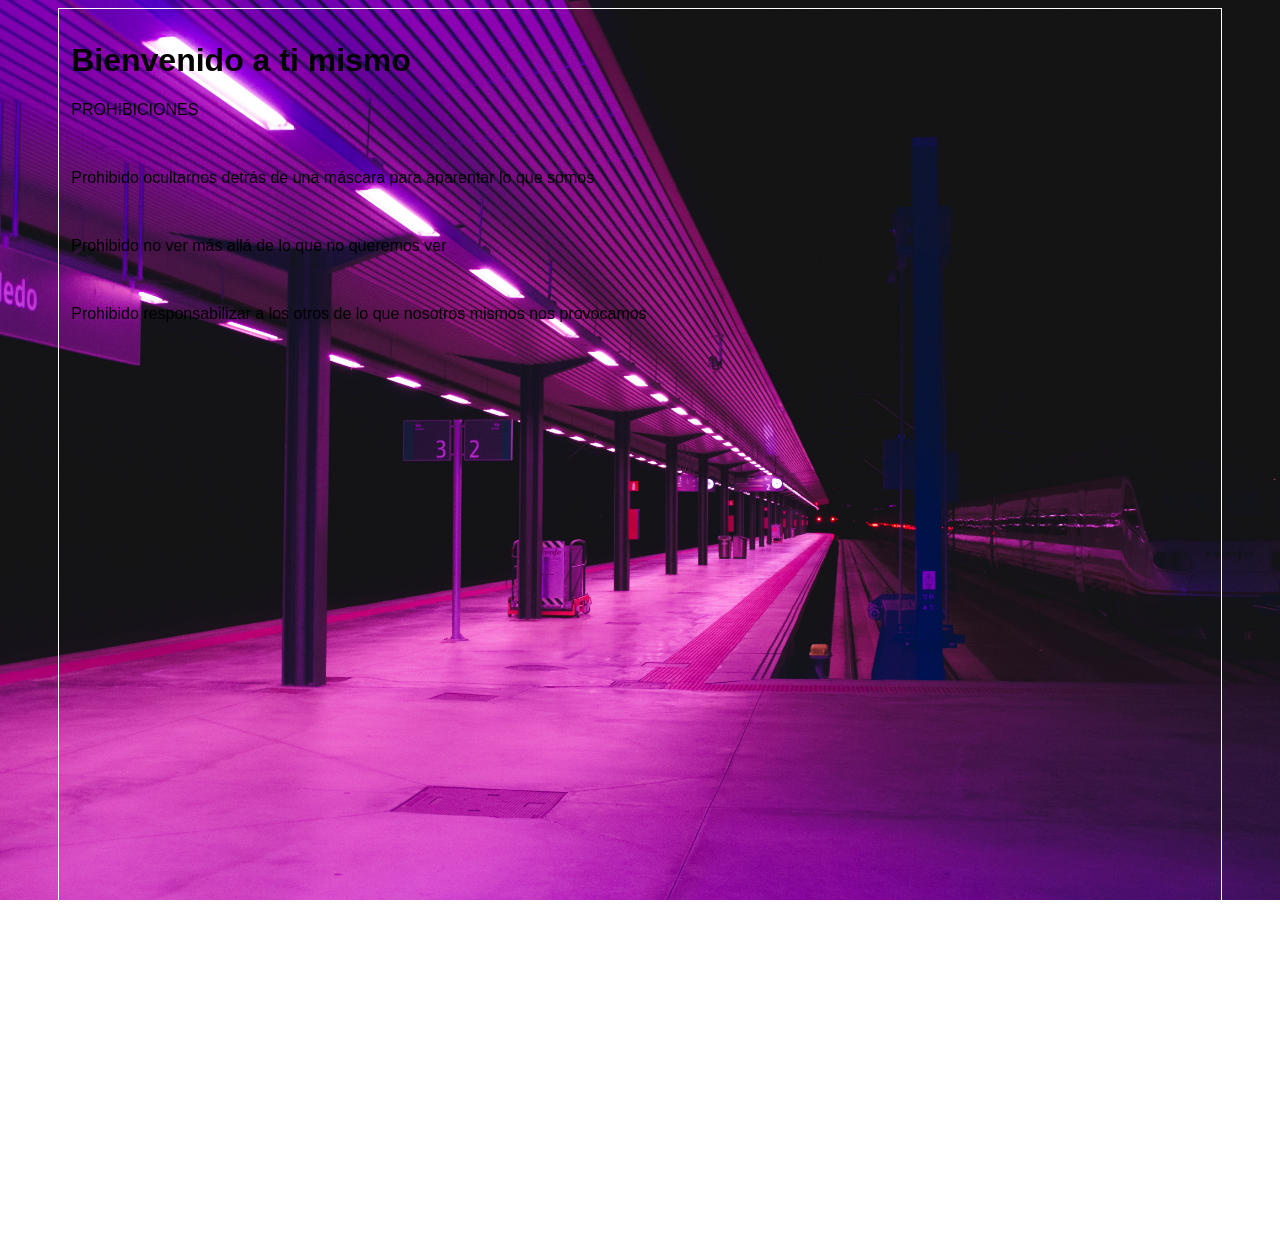
==== index.html @ 0bf41cc7 "reorganizing files" ====
<!DOCTYPE html>
<html lang="en">
	<head>
		<meta charset="UTF-8">
		<title>ENCUENTROS</title>
		<link rel="stylesheet" href="style.css">
	</head>
	<body>
		<div>
		<h1>Bienvenido a ti mismo</h1>
		<p>PROHIBICIONES</p>
		<img src="" alt="">
		<p>Prohibido ocultarnos detrás de una máscara para aparentar lo que somos</p>
		<img src="" alt="">
		<p>Prohibido no ver más allá de lo que no queremos ver</p>
		<img src="" alt="">
		<p>Prohibido responsabilizar a los otros de lo que nosotros mismos nos provocamos</p>
	</div>
	</body>
</html>
---- style.css ----
html{
	margin: 0;
	padding: 0;
	font-family: sans-serif;
}

body{
	background: url(background.jpg) no-repeat center center fixed;
	background-size: cover; 
}

div{
	width: 90%;
	height: 1200px;
	margin: 0 auto;
	padding: 12px;
	border: 1px solid white;
	background: rgba(255,255,255,0,1); 
}

h1{

}

p{

}

img{

}
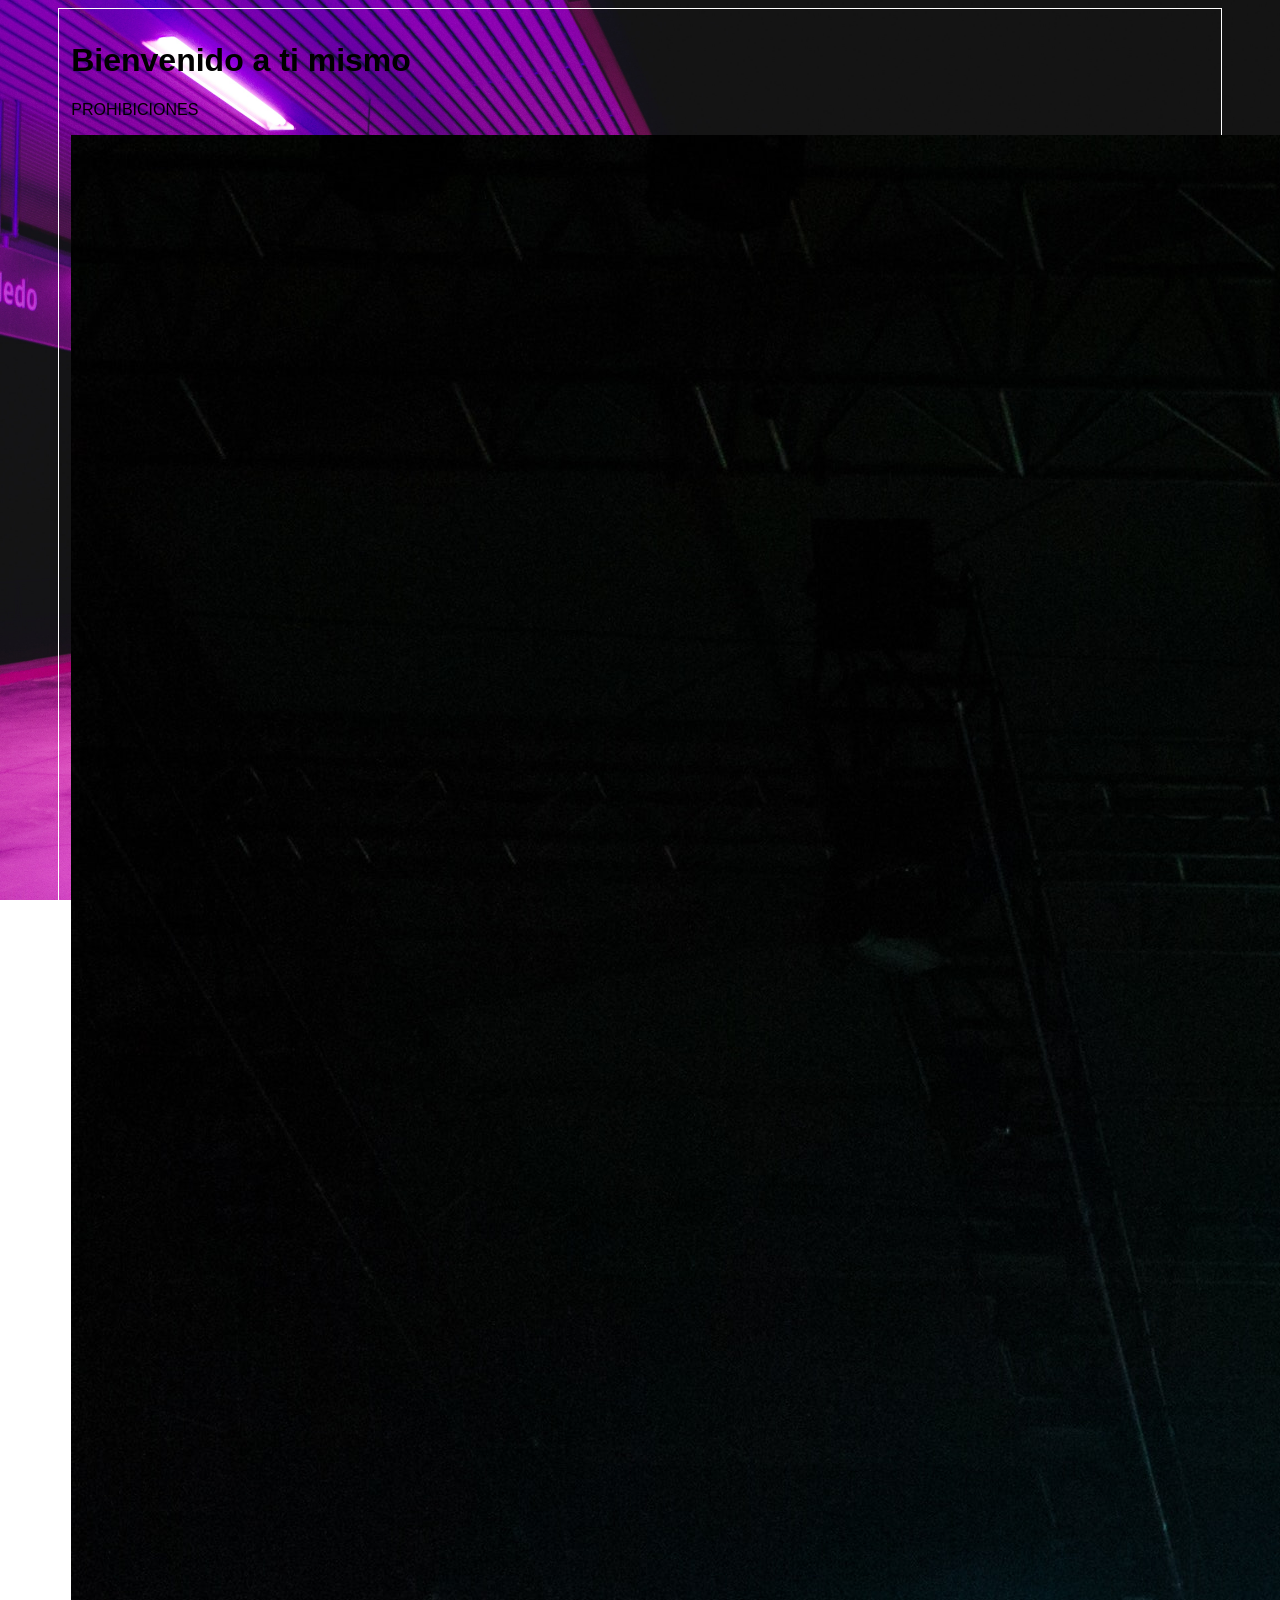
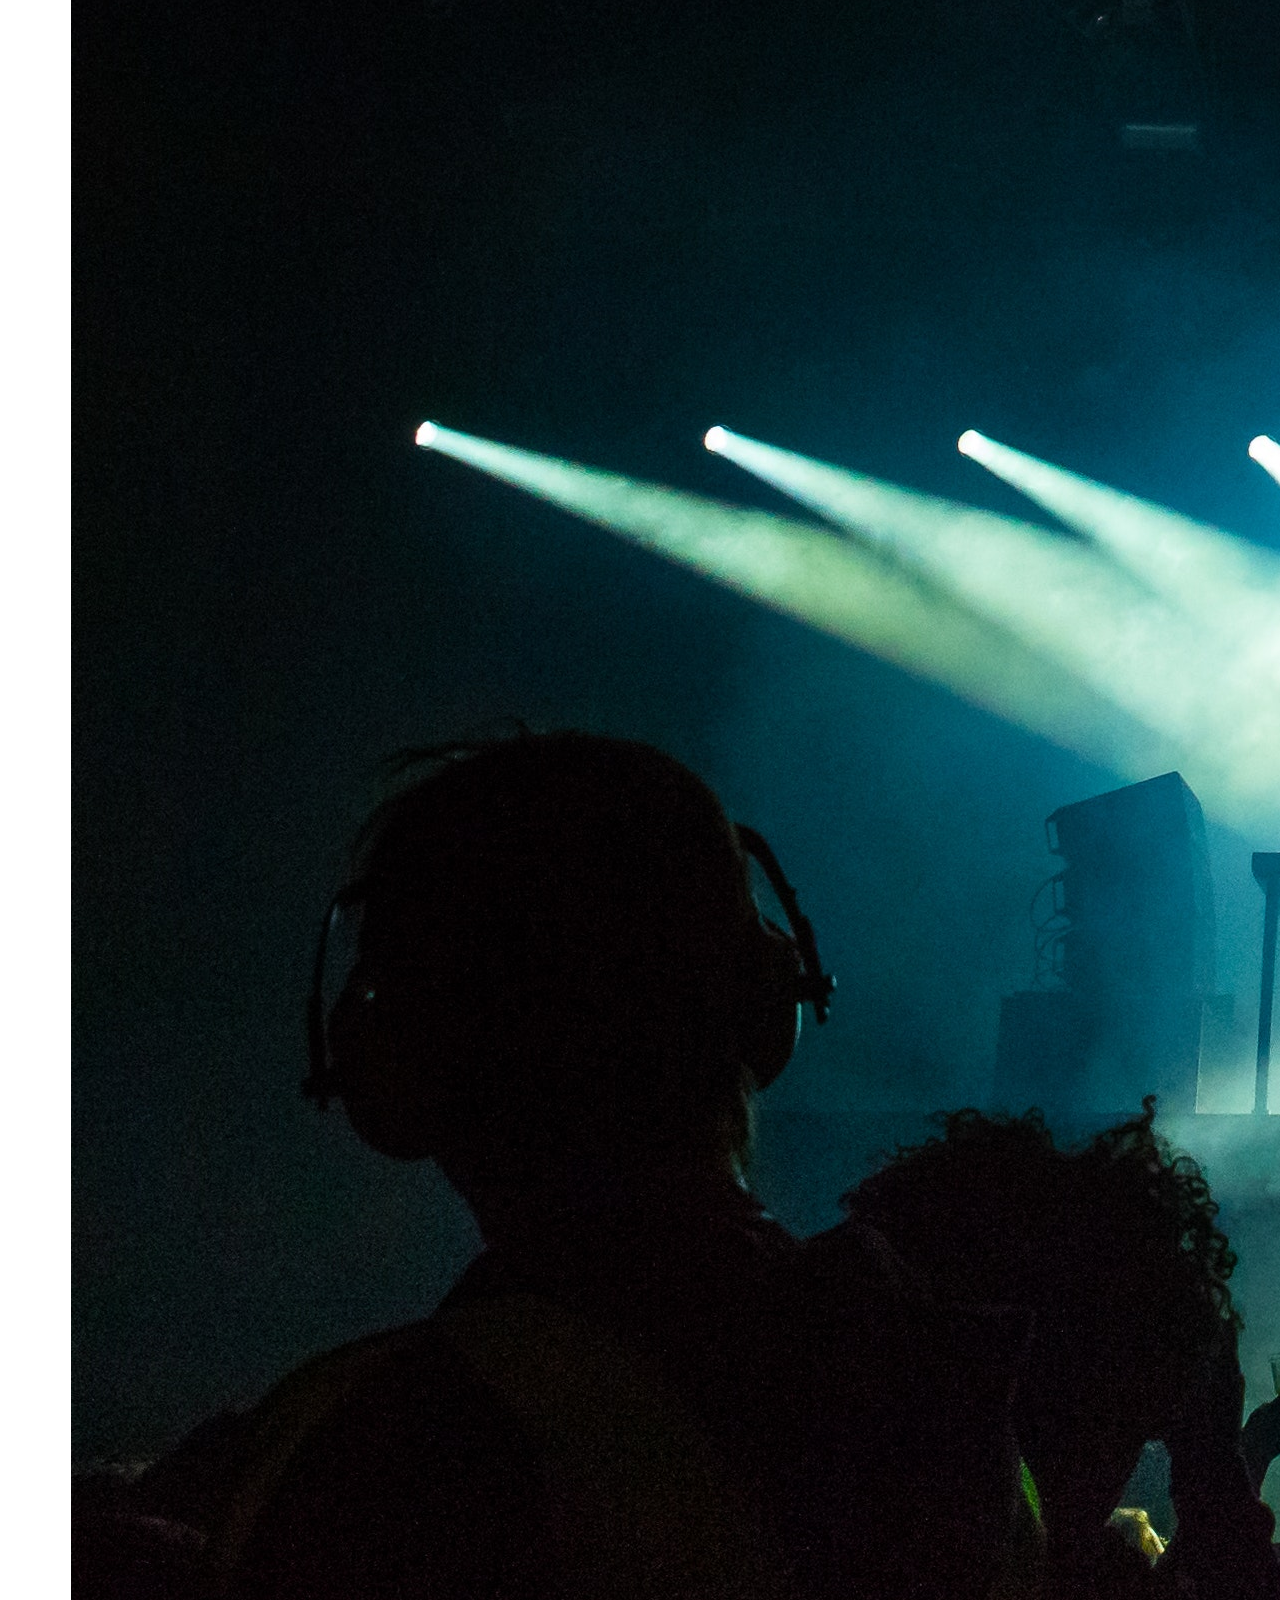
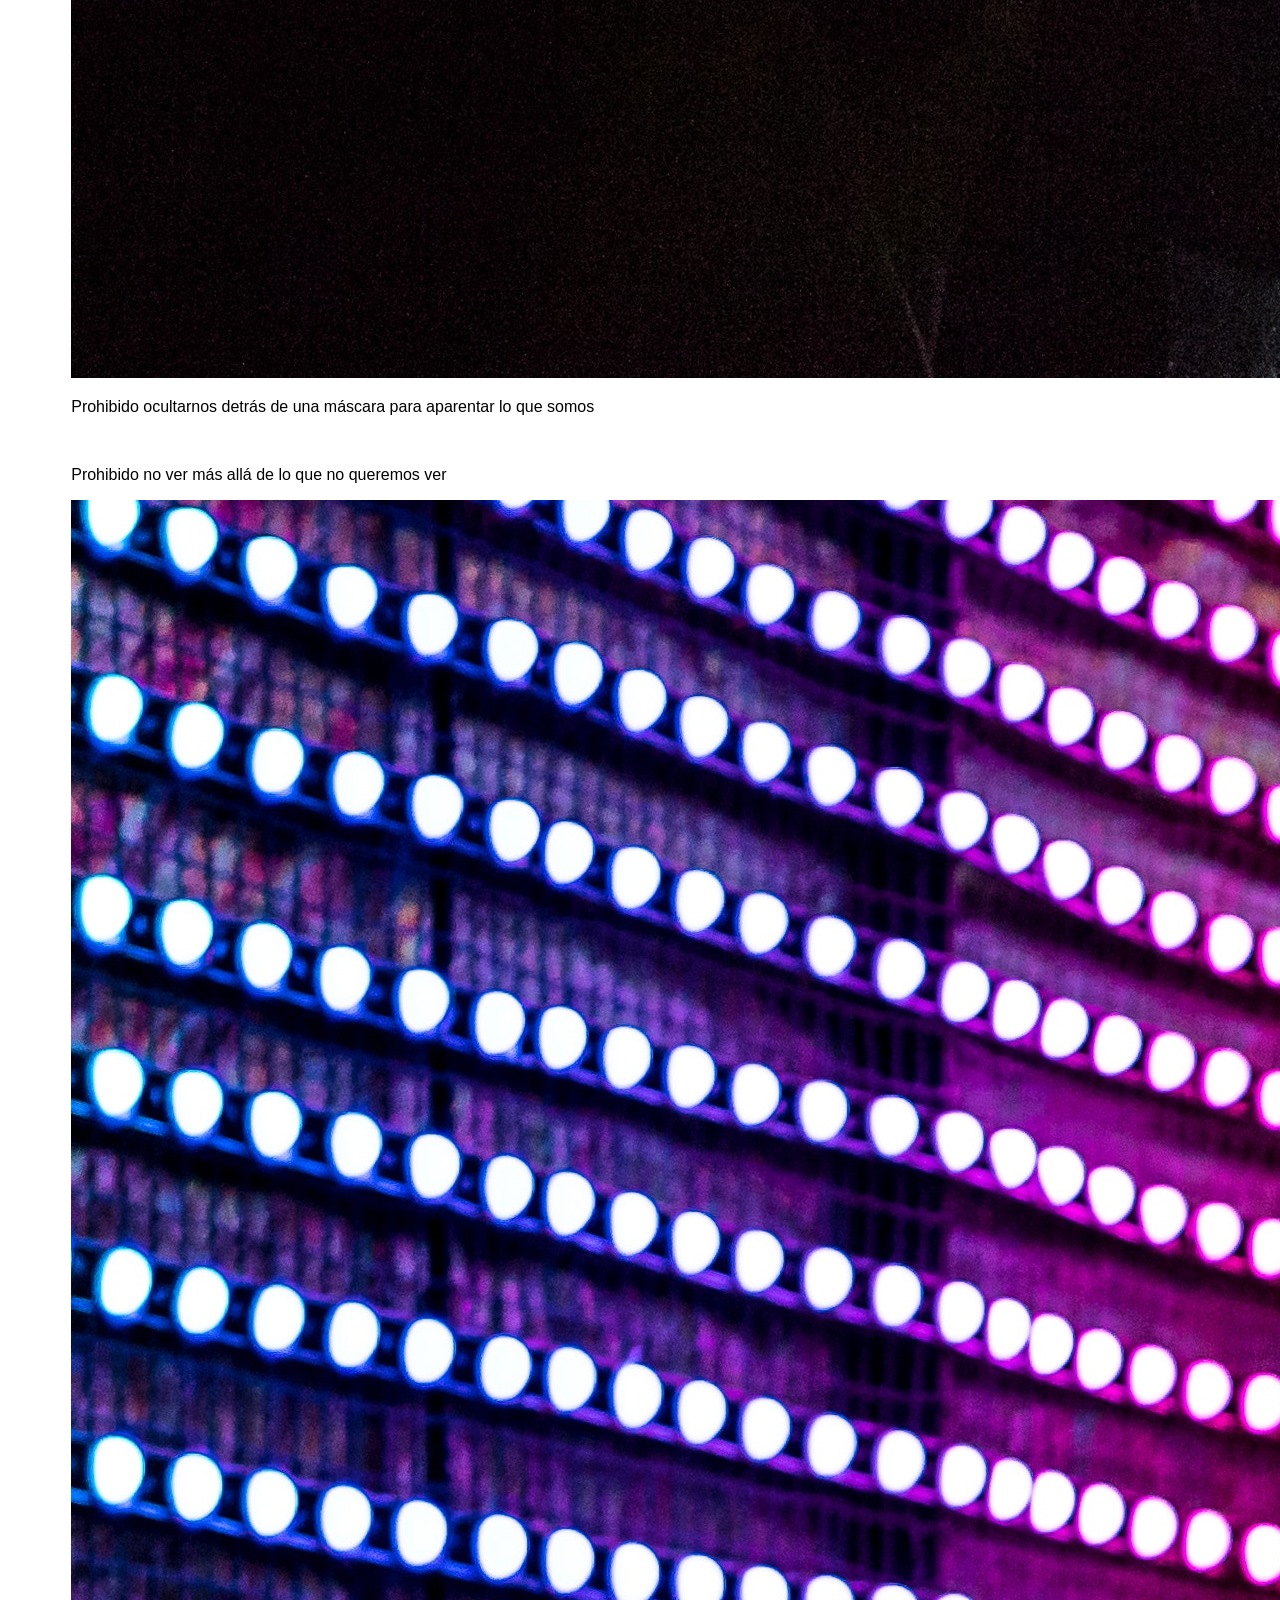
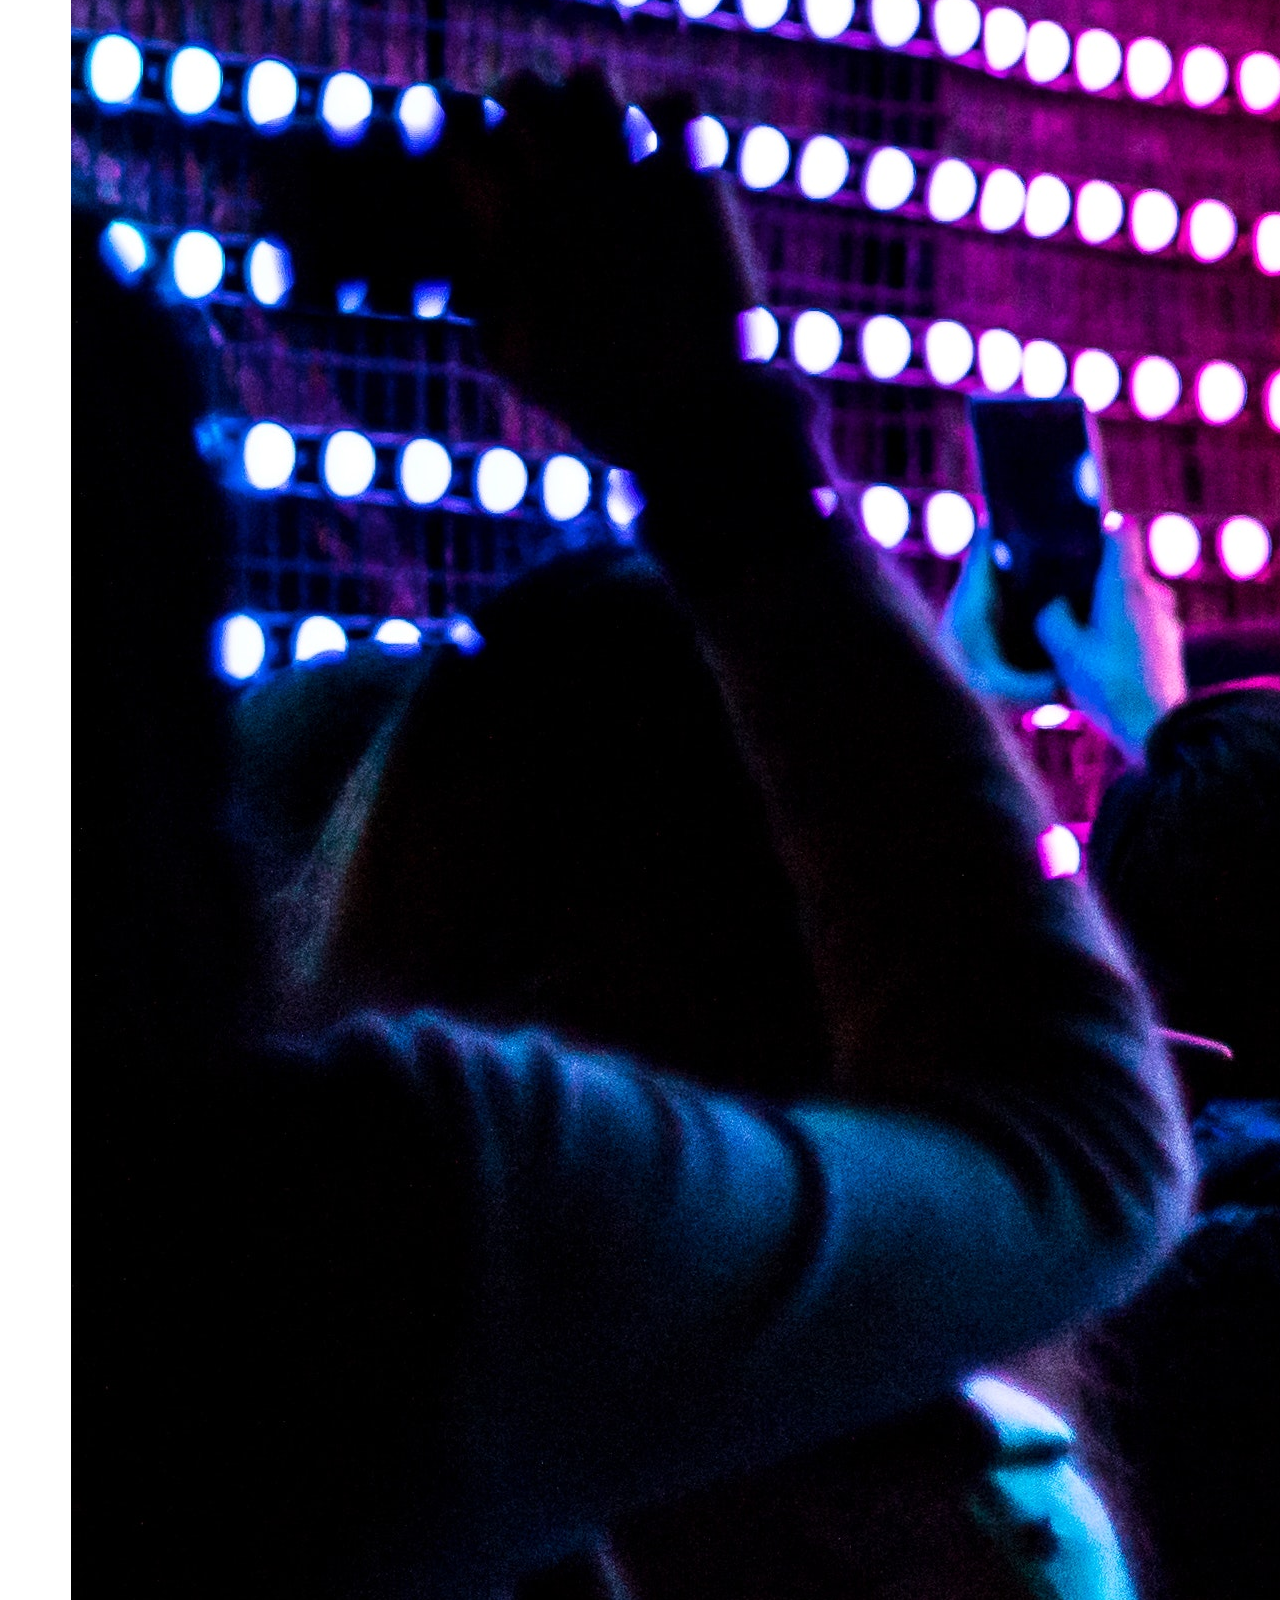
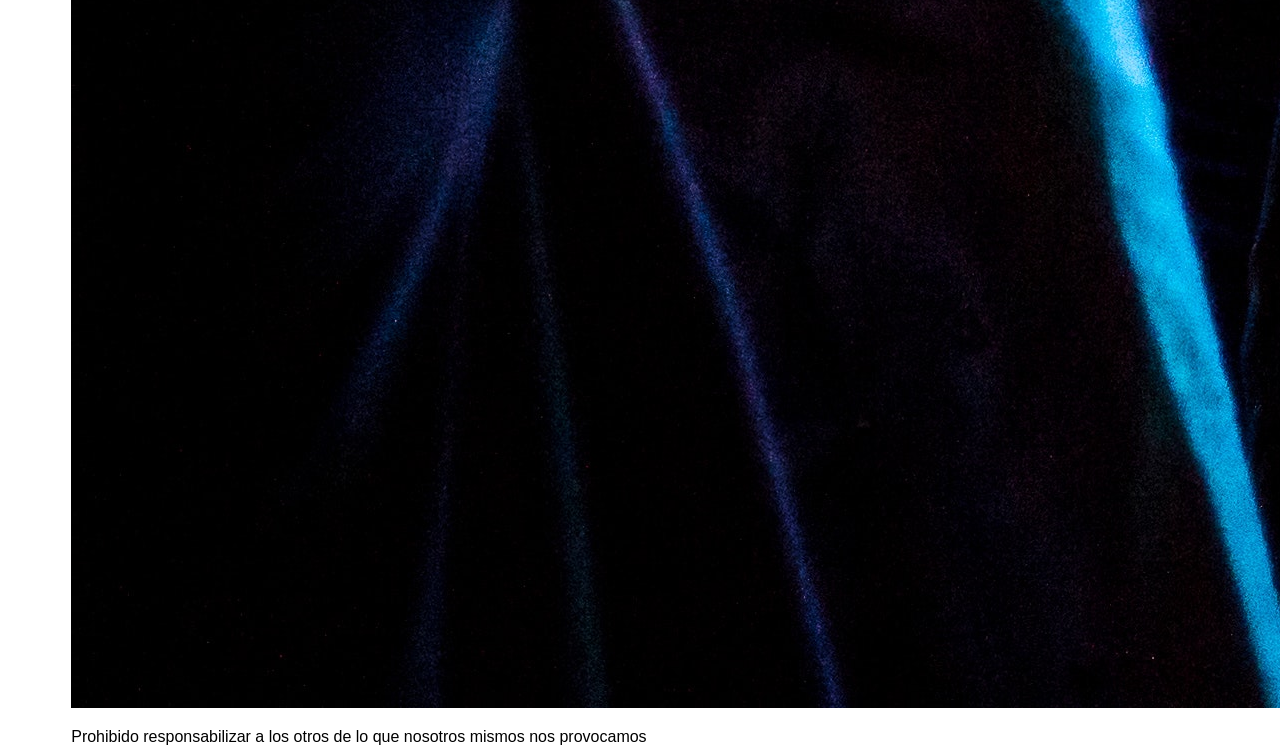
==== commit 823cb750: "adding image" ====
--- a/index.html
+++ b/index.html
@@ -9,11 +9,11 @@
 		<div>
 		<h1>Bienvenido a ti mismo</h1>
 		<p>PROHIBICIONES</p>
-		<img src="" alt="">
+		<img src="fotouno.jpg" alt="">
 		<p>Prohibido ocultarnos detrás de una máscara para aparentar lo que somos</p>
-		<img src="" alt="">
+		<img src="fotodos.jpg" alt="">
 		<p>Prohibido no ver más allá de lo que no queremos ver</p>
-		<img src="" alt="">
+		<img src="fototres.jpg" alt="">
 		<p>Prohibido responsabilizar a los otros de lo que nosotros mismos nos provocamos</p>
 	</div>
 	</body>
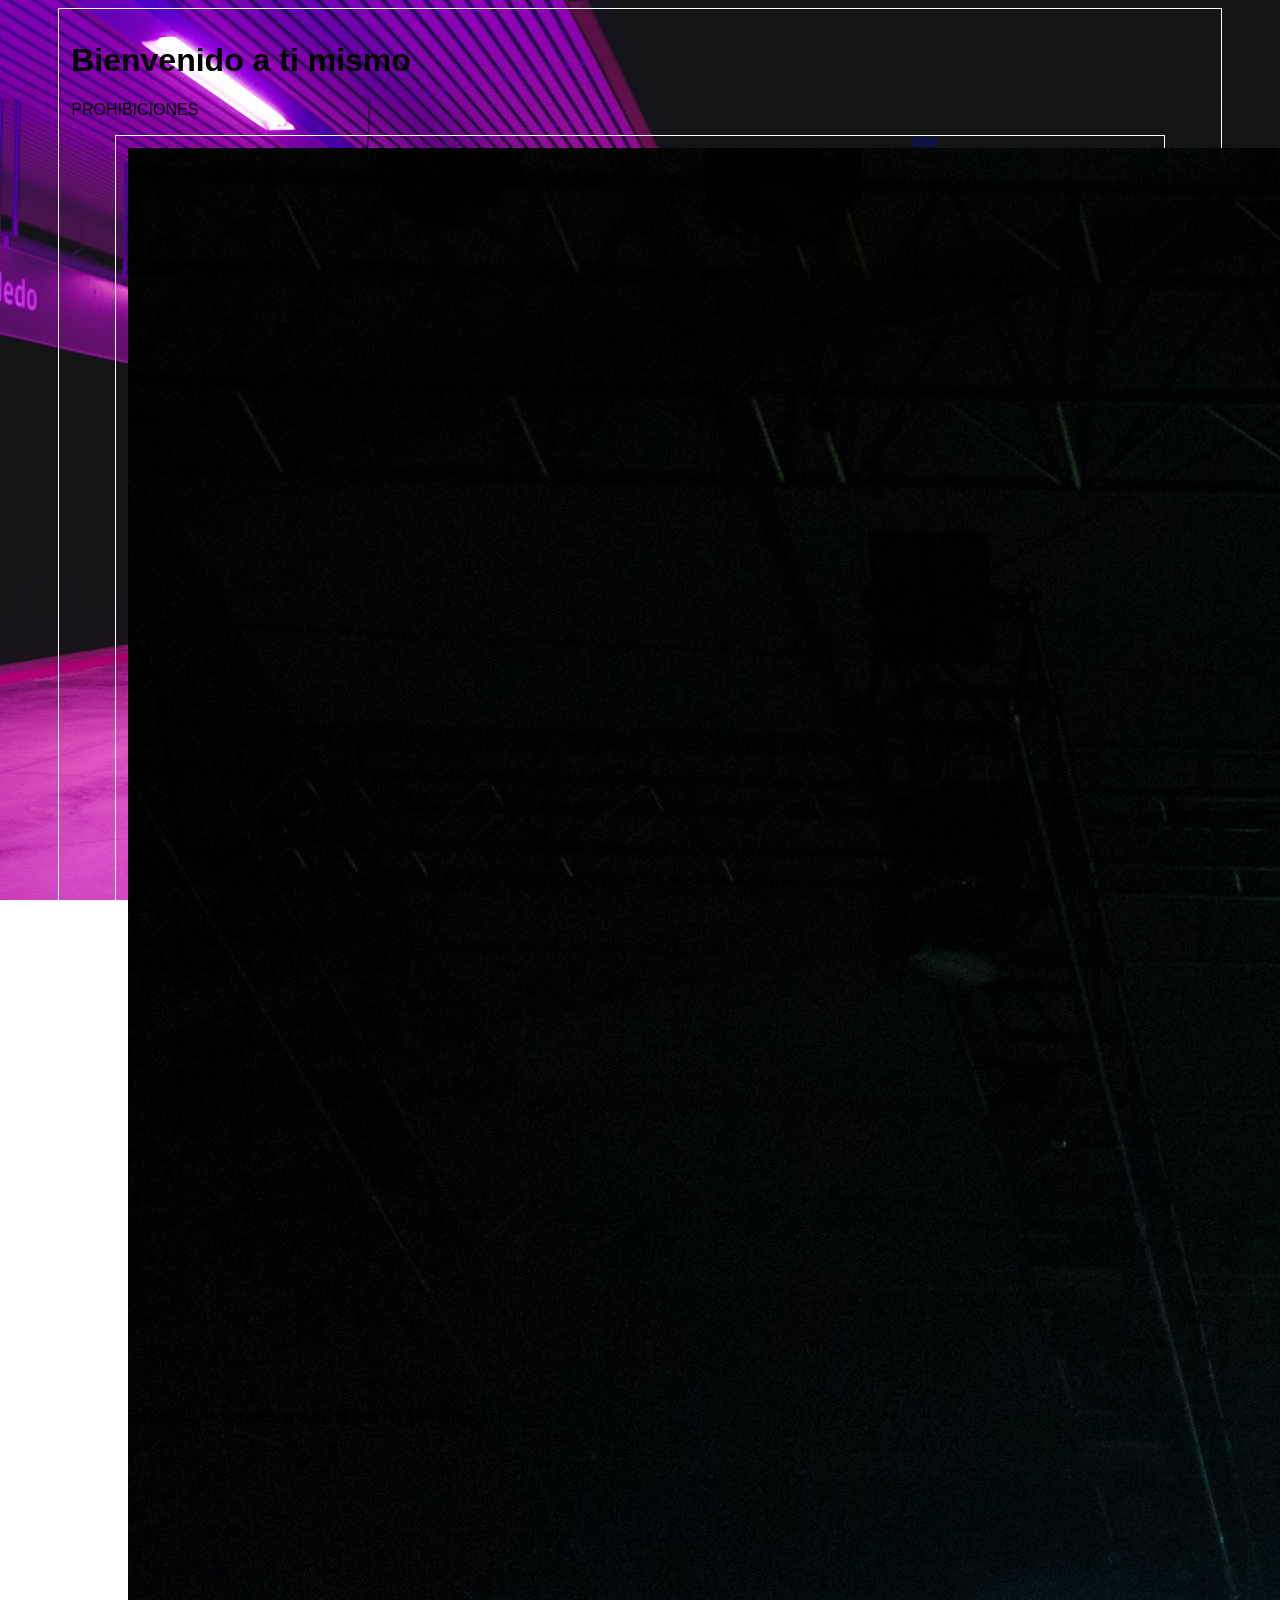
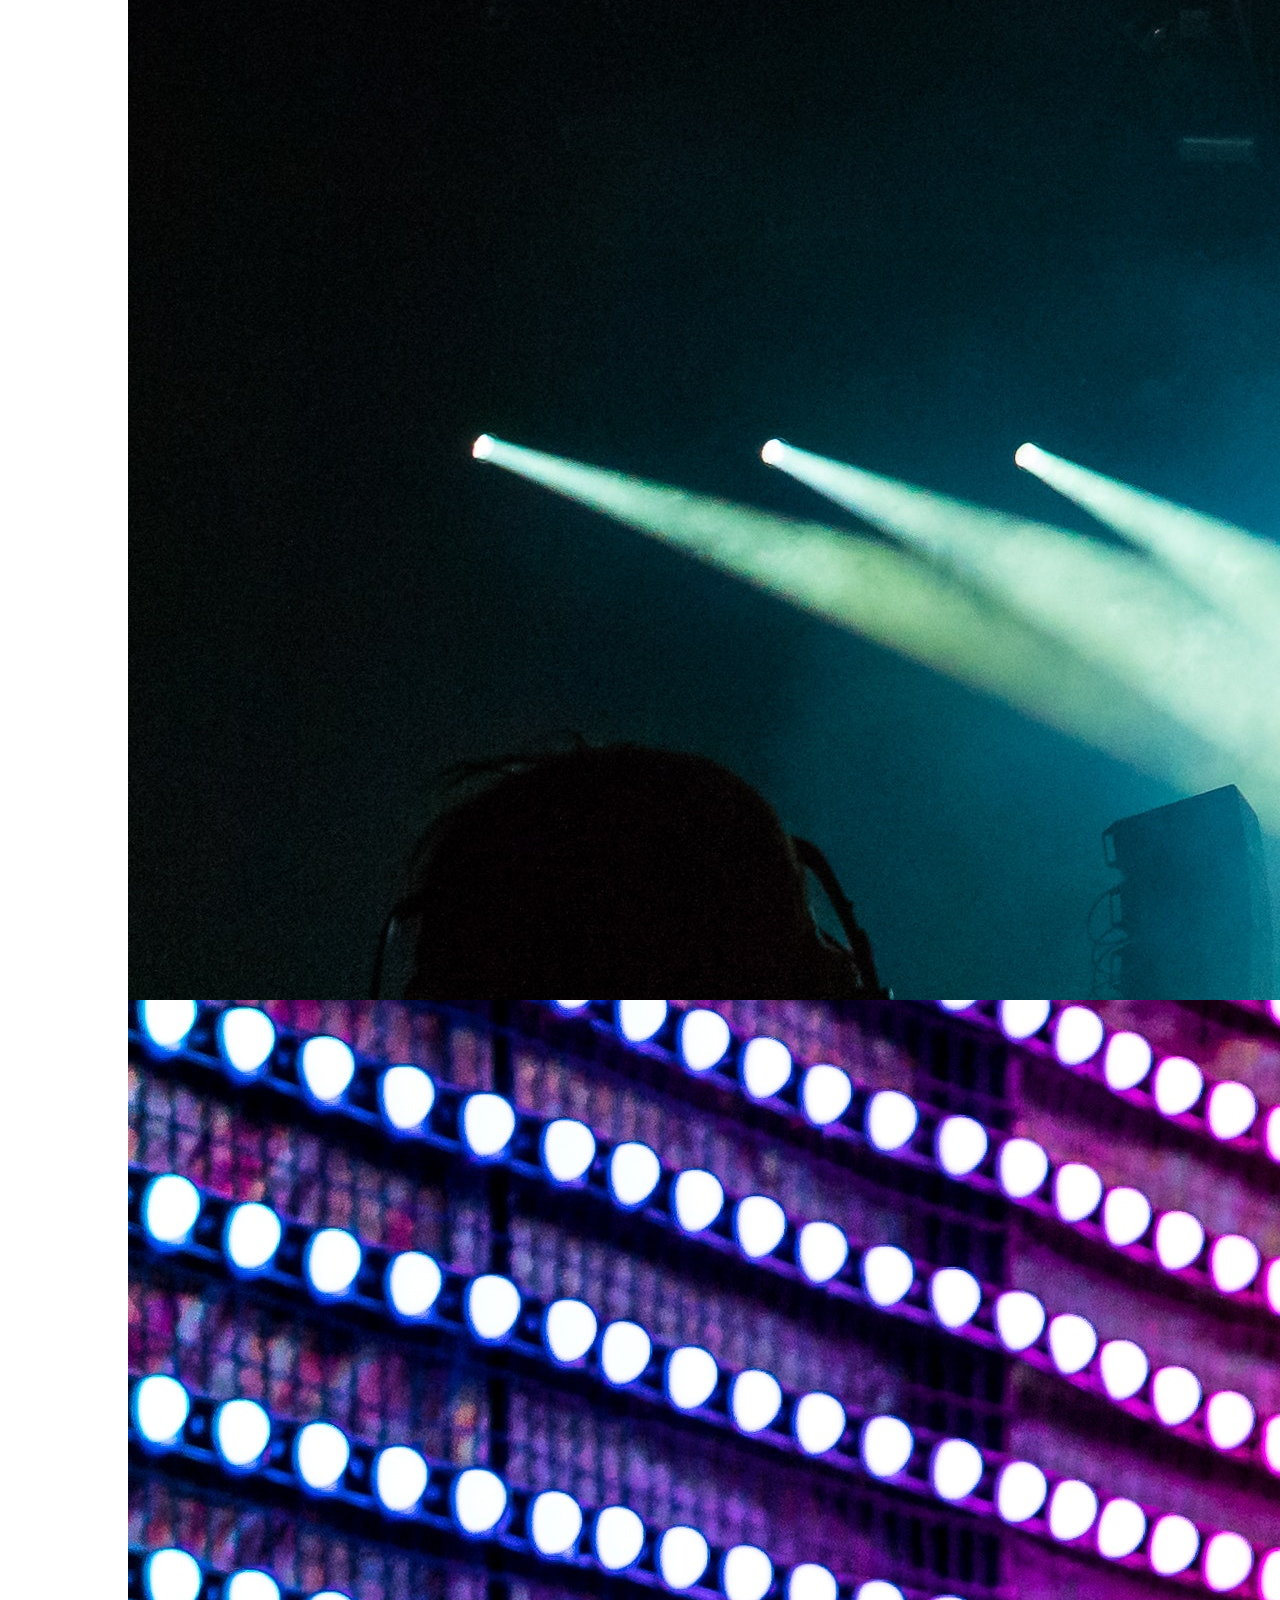
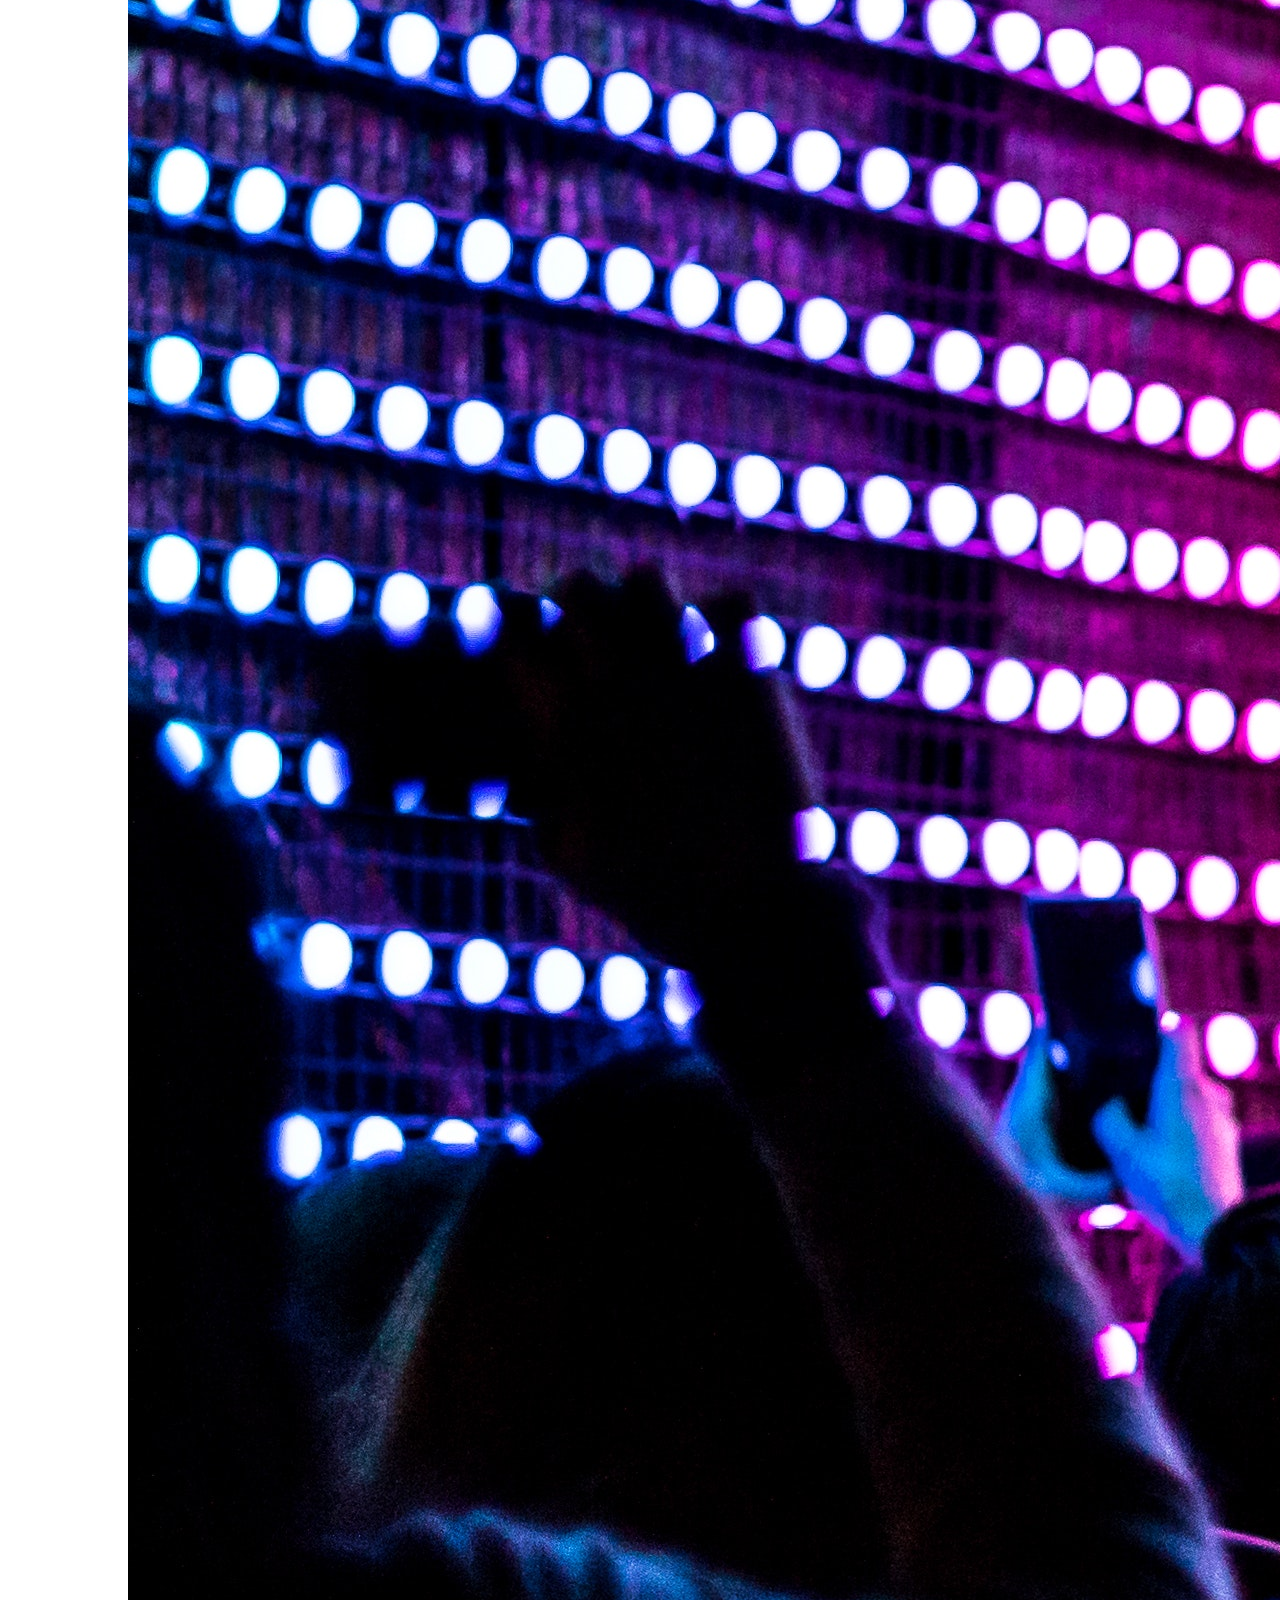
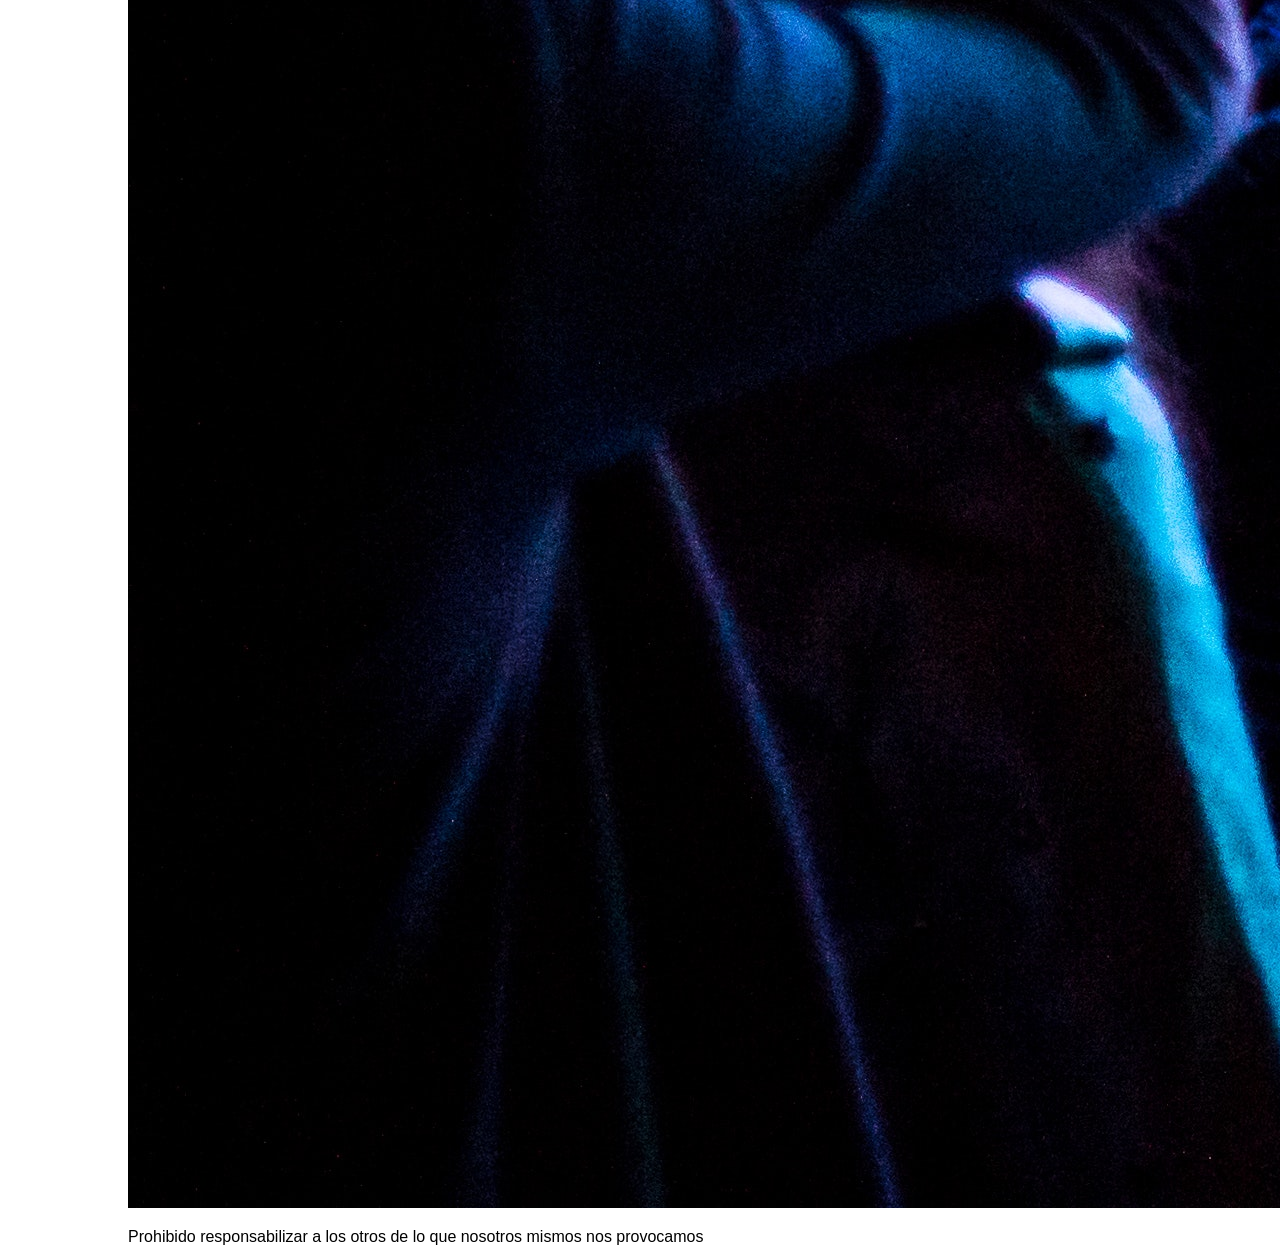
==== commit 9f8dfbff: "adding structure" ====
--- a/index.html
+++ b/index.html
@@ -9,12 +9,19 @@
 		<div>
 		<h1>Bienvenido a ti mismo</h1>
 		<p>PROHIBICIONES</p>
+
+		<div class="article1">
 		<img src="fotouno.jpg" alt="">
 		<p>Prohibido ocultarnos detrás de una máscara para aparentar lo que somos</p>
+	</div>
+		<div class="article2">
 		<img src="fotodos.jpg" alt="">
 		<p>Prohibido no ver más allá de lo que no queremos ver</p>
+	</div>
+		<div class="article3">
 		<img src="fototres.jpg" alt="">
 		<p>Prohibido responsabilizar a los otros de lo que nosotros mismos nos provocamos</p>
 	</div>
+	</div>
 	</body>
 </html>
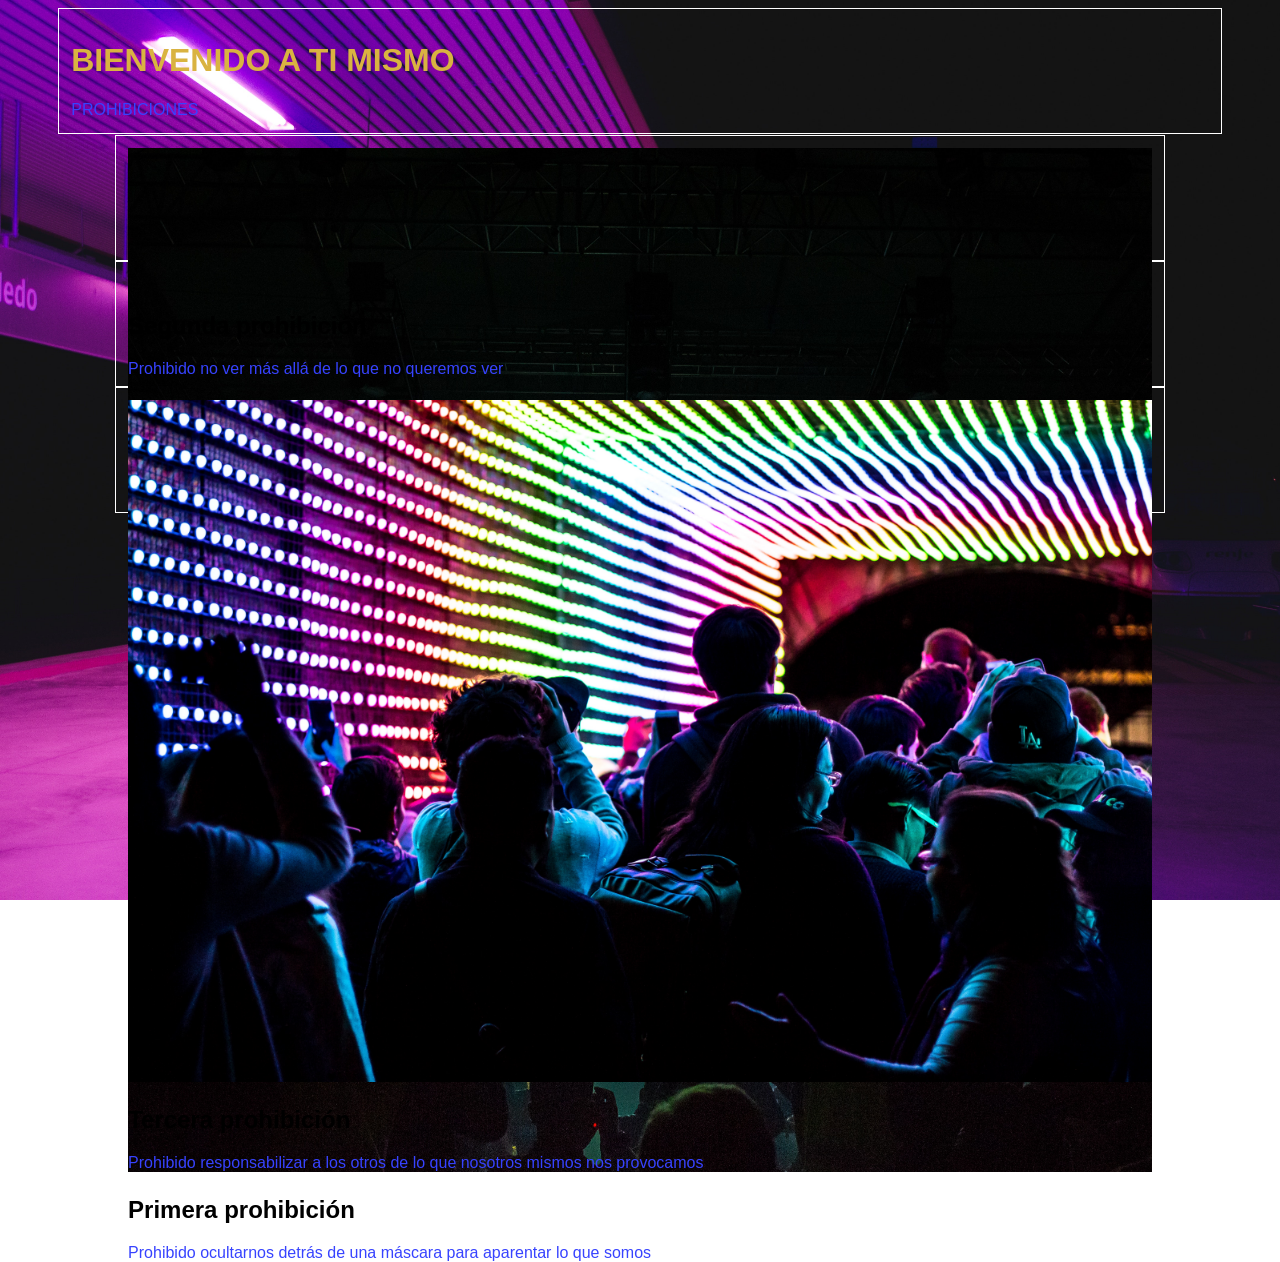
==== commit f4508c6f: "Adding links Links, descriptions, analytics" ====
--- a/index.html
+++ b/index.html
@@ -11,17 +11,35 @@
 		<p>PROHIBICIONES</p>
 
 		<div class="article1">
-		<img src="fotouno.jpg" alt="">
+			<a href="#" target="_blank">
+				<img src="fotouno.jpg" alt="">
+			</a>
+			<h2>Primera prohibición</h2>
 		<p>Prohibido ocultarnos detrás de una máscara para aparentar lo que somos</p>
 	</div>
 		<div class="article2">
+			<a href="#" target="_blank">
 		<img src="fotodos.jpg" alt="">
+			</a>
+			<h2>Segunda prohibición</h2>
 		<p>Prohibido no ver más allá de lo que no queremos ver</p>
 	</div>
 		<div class="article3">
+			<a href="#" target="_blank">
 		<img src="fototres.jpg" alt="">
+			</a>
+			<h2>Tercera prohibición</h2>
 		<p>Prohibido responsabilizar a los otros de lo que nosotros mismos nos provocamos</p>
 	</div>
 	</div>
+	<!-- Global site tag (gtag.js) - Google Analytics -->
+<script async src="https://www.googletagmanager.com/gtag/js?id=UA-161723886-1"></script>
+<script>
+  window.dataLayer = window.dataLayer || [];
+  function gtag(){dataLayer.push(arguments);}
+  gtag('js', new Date());
+
+  gtag('config', 'UA-161723886-1');
+</script>
 	</body>
 </html>
--- a/style.css
+++ b/style.css
@@ -11,7 +11,7 @@
 
 div{
 	width: 90%;
-	height: 1200px;
+	height: 100px;
 	margin: 0 auto;
 	padding: 12px;
 	border: 1px solid white;
@@ -19,13 +19,36 @@
 }
 
 h1{
+	color:#D9B341;
+	text-transform:uppercase;
+	font-size: 32px;
 
 }
 
+h2{
+	
+}
+
 p{
+	color: #3743FF;
+}
+
+img{
+	width: 100%;
+	max-width: 100%;
+}
+
+.tagline{
 
 }
 
-img{
+.article{
+	width:33%;
+	display: inline-block;
+
 
 }
+
+section{
+
+}
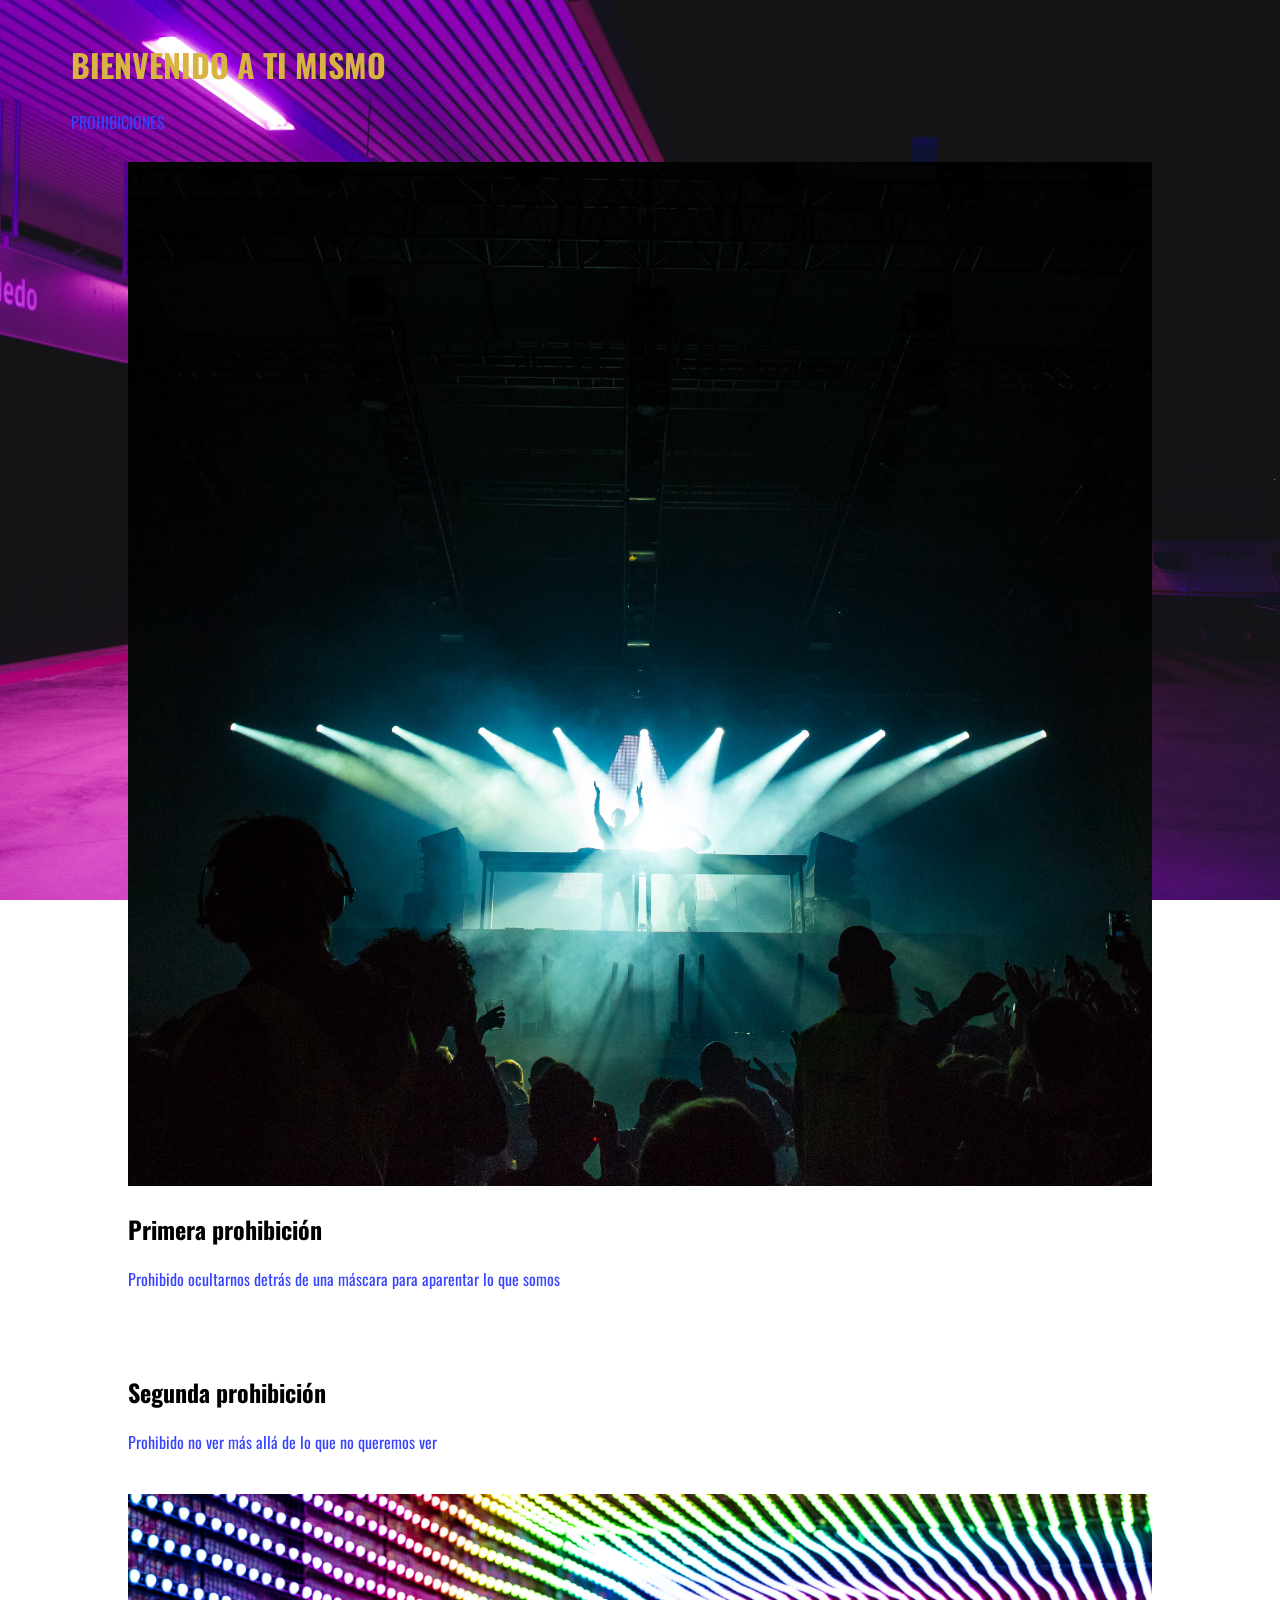
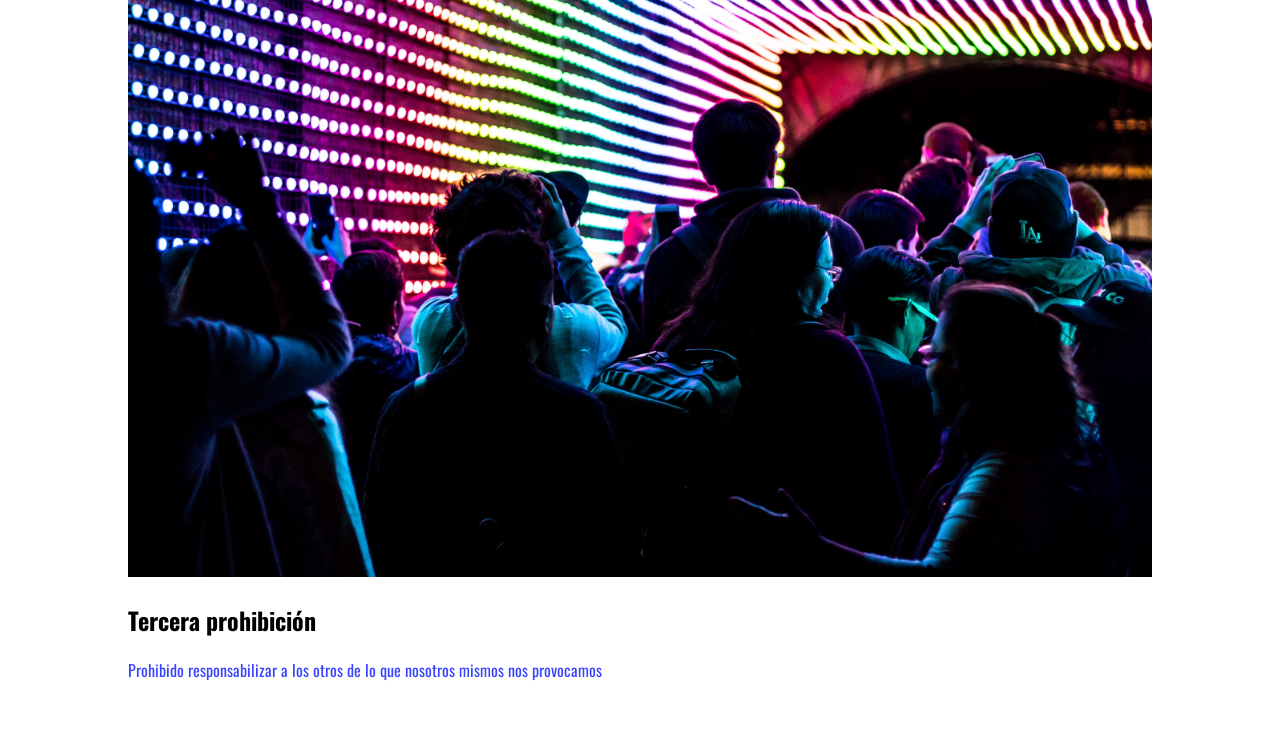
==== commit 57df8a41: "Adding fonts" ====
--- a/index.html
+++ b/index.html
@@ -4,6 +4,7 @@
 		<meta charset="UTF-8">
 		<title>ENCUENTROS</title>
 		<link rel="stylesheet" href="style.css">
+		<link href="https://fonts.googleapis.com/css?family=Oswald&display=swap" rel="stylesheet">
 	</head>
 	<body>
 		<div>
--- a/style.css
+++ b/style.css
@@ -1,7 +1,7 @@
 html{
 	margin: 0;
 	padding: 0;
-	font-family: sans-serif;
+	font-family: 'Oswald', sans-serif;
 }
 
 body{
@@ -11,10 +11,9 @@
 
 div{
 	width: 90%;
-	height: 100px;
+	height: 100%;
 	margin: 0 auto;
 	padding: 12px;
-	border: 1px solid white;
 	background: rgba(255,255,255,0,1); 
 }
 
@@ -26,7 +25,7 @@
 }
 
 h2{
-	
+
 }
 
 p{
